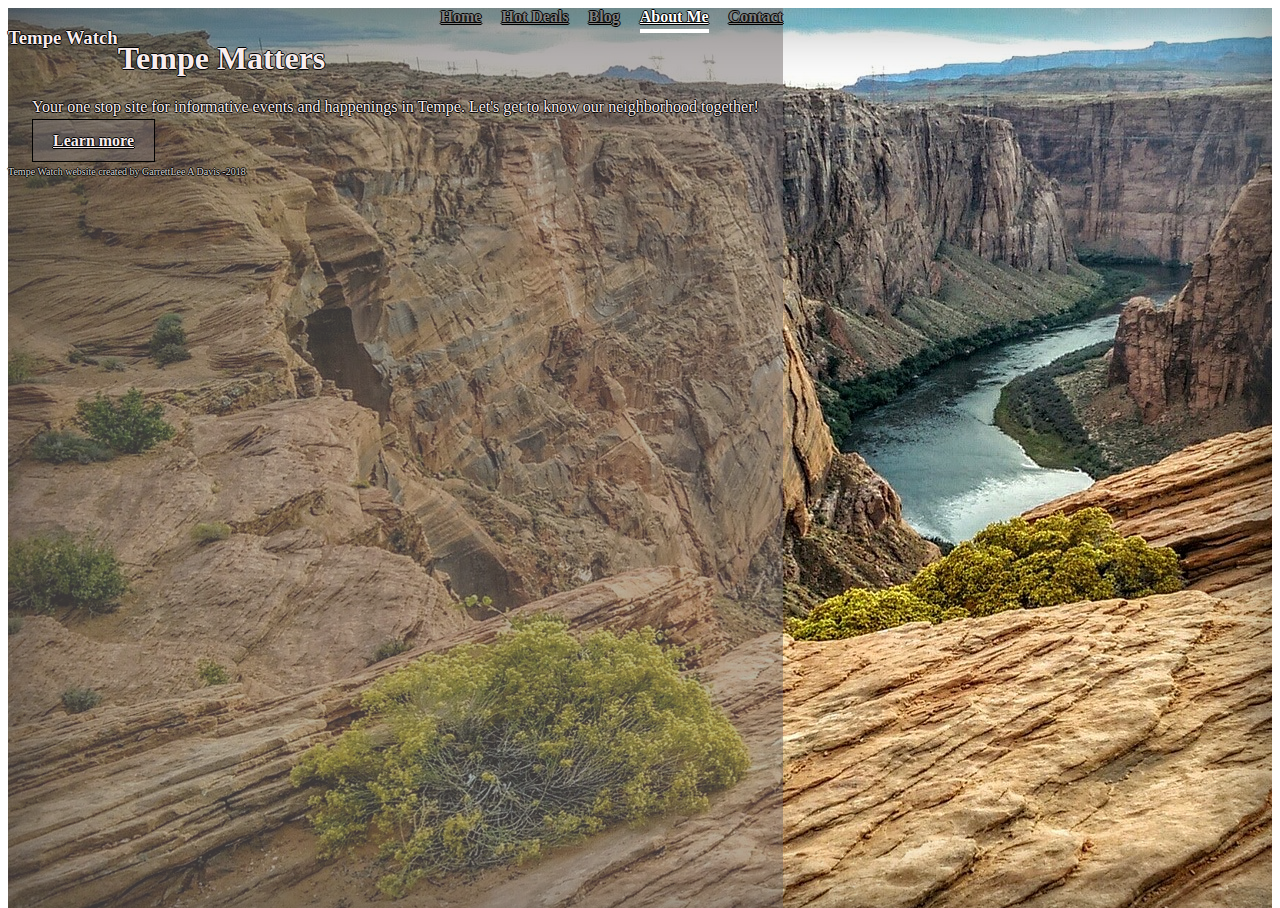
==== aboutMe.html @ bd41336f "initialize" ====
<!DOCTYPE html>
<html lang="en"><head>
    <meta charset="utf-8">
    <meta name="viewport" content="width=device-width, initial-scale=1, shrink-to-fit=no">
    <meta name="description" content="">
    <meta name="author" content="">
    <link rel="shortcut icon" href="http://sstatic.net/so/favicon.ico">

    <title>Tempe Watch</title>

    <!-- Bootstrap core CSS -->
    <link rel="stylesheet" href="https://stackpath.bootstrapcdn.com/bootstrap/4.1.1/css/bootstrap.min.css" integrity="sha384-WskhaSGFgHYWDcbwN70/dfYBj47jz9qbsMId/iRN3ewGhXQFZCSftd1LZCfmhktB"
        crossorigin="anonymous">
    <!-- Custom styles for this template -->
    <link href="assets/css/cover.css" rel="stylesheet">
    <style>
      #body {
  background: url("assets/images/coloradoRiver.jpg");
}
    </style>
  </head>

  <body id="body" class="text-center"><div id="i4c-draggable-container" style="position: fixed; z-index: 1499; width: 0px; height: 0px;"><div data-reactroot="" class="resolved" style="all: initial;"></div></div>

    <div class="container d-flex w-100 h-100 p-3 mx-auto flex-column" id="panel">
      <header class="masthead mb-auto">
        <div class="inner">
          <h3 class="masthead-brand">Tempe Watch</h3>
          <nav class="nav nav-masthead justify-content-center">
            <a class="nav-link" href="index.html">Home</a>
            <a class="nav-link" href="hotDeals.html">Hot Deals</a>
            <a class="nav-link" href="blog.html">Blog</a>
            <a class="nav-link active" href="aboutMe.html">About Me</a>
            <a class="nav-link" href="contact.html">Contact</a>
          </nav>
        </div>
      </header>

      <main role="main" class="inner cover ">
        <h1 class="cover-heading">Tempe Matters</h1>
        <p class="lead">Your one stop site for informative events and happenings in Tempe. Let's get to know our neighborhood together!</p>
        <p class="lead">
          <a href="#" class="btn btn-lg btn-secondary">Learn more</a>
        </p>
      </main>

      <footer class="mastfoot mt-auto">
        <div class="inner">
          <p>Tempe Watch website created by GarrettLee A Davis -2018</p>
        </div>
      </footer>
    </div>


    <!-- Bootstrap core JavaScript
    ================================================== -->
    <!-- Placed at the end of the document so the pages load faster -->
    <script src="https://code.jquery.com/jquery-3.3.1.slim.min.js" integrity="sha384-q8i/X+965DzO0rT7abK41JStQIAqVgRVzpbzo5smXKp4YfRvH+8abtTE1Pi6jizo" crossorigin="anonymous"></script>
<script src="https://cdnjs.cloudflare.com/ajax/libs/popper.js/1.14.3/umd/popper.min.js" integrity="sha384-ZMP7rVo3mIykV+2+9J3UJ46jBk0WLaUAdn689aCwoqbBJiSnjAK/l8WvCWPIPm49" crossorigin="anonymous"></script>
<script src="https://stackpath.bootstrapcdn.com/bootstrap/4.1.1/js/bootstrap.min.js" integrity="sha384-smHYKdLADwkXOn1EmN1qk/HfnUcbVRZyYmZ4qpPea6sjB/pTJ0euyQp0Mk8ck+5T" crossorigin="anonymous"></script>

  

<div id="i4c-dialogs-container"></div></body></html>
---- assets/css/cover.css ----
/*
 * Globals
 */

/* Links */
a,
a:focus,
a:hover {
  color: black;
}

/* Custom default button */
.btn-secondary,
.btn-secondary:hover,
.btn-secondary:focus {
  color: rgb(248, 237, 237);
  text-shadow: none; /* Prevent inheritance from `body` */
  background-color: rgba(114, 107, 107, 0.507);
  border: .05rem solid rgb(0, 0, 0);
  text-shadow: -1px 0 black, 0 1px black, 1px 0 black, 0 -1px black;
}


/*
 * Base structure
 */

html,
body {
  height: 100%;
  background-color: rgb(255, 255, 255);
}

body {
  
  display: -ms-flexbox;
  display: flex;
  color: rgb(0, 0, 0);
 
  box-shadow: inset 0 0 5rem rgba(0, 0, 0, .5);
}

.cover-container {
  max-width: 42em;
}


/*
 * Header
 */
.masthead {
  margin-bottom: 2rem;
  
}

.masthead-brand {
  margin-bottom: 0;
}

.nav-masthead .nav-link {
  padding: .25rem 0;
  font-weight: 700;
  color: rgba(255, 255, 255, .5);
  background-color: transparent;
  border-bottom: .25rem solid transparent;
}

.nav-masthead .nav-link:hover,
.nav-masthead .nav-link:focus {
  border-bottom-color: rgba(255, 255, 255, .25);
}

.nav-masthead .nav-link + .nav-link {
  margin-left: 1rem;
}

.nav-masthead .active {
  color: #fff;
  border-bottom-color: #fff;
}

@media (min-width: 48em) {
  .masthead-brand {
    float: left;
  }
  .nav-masthead {
    float: right;
  }
}


/*
 * Cover
 */
.cover {
  padding: 0 1.5rem;
}
.cover .btn-lg {
  padding: .75rem 1.25rem;
  font-weight: 700;
}


/*
 * Footer
 */
.mastfoot {
  font-size: 10px;
  color: rgba(255, 255, 255, 0.849);
}
#panel{
  color: rgb(248, 237, 237);
  text-shadow: -1px 0 black, 0 1px black, 1px 0 black, 0 -1px black;
  background-color: rgba(114, 107, 107, 0.507);
  

}
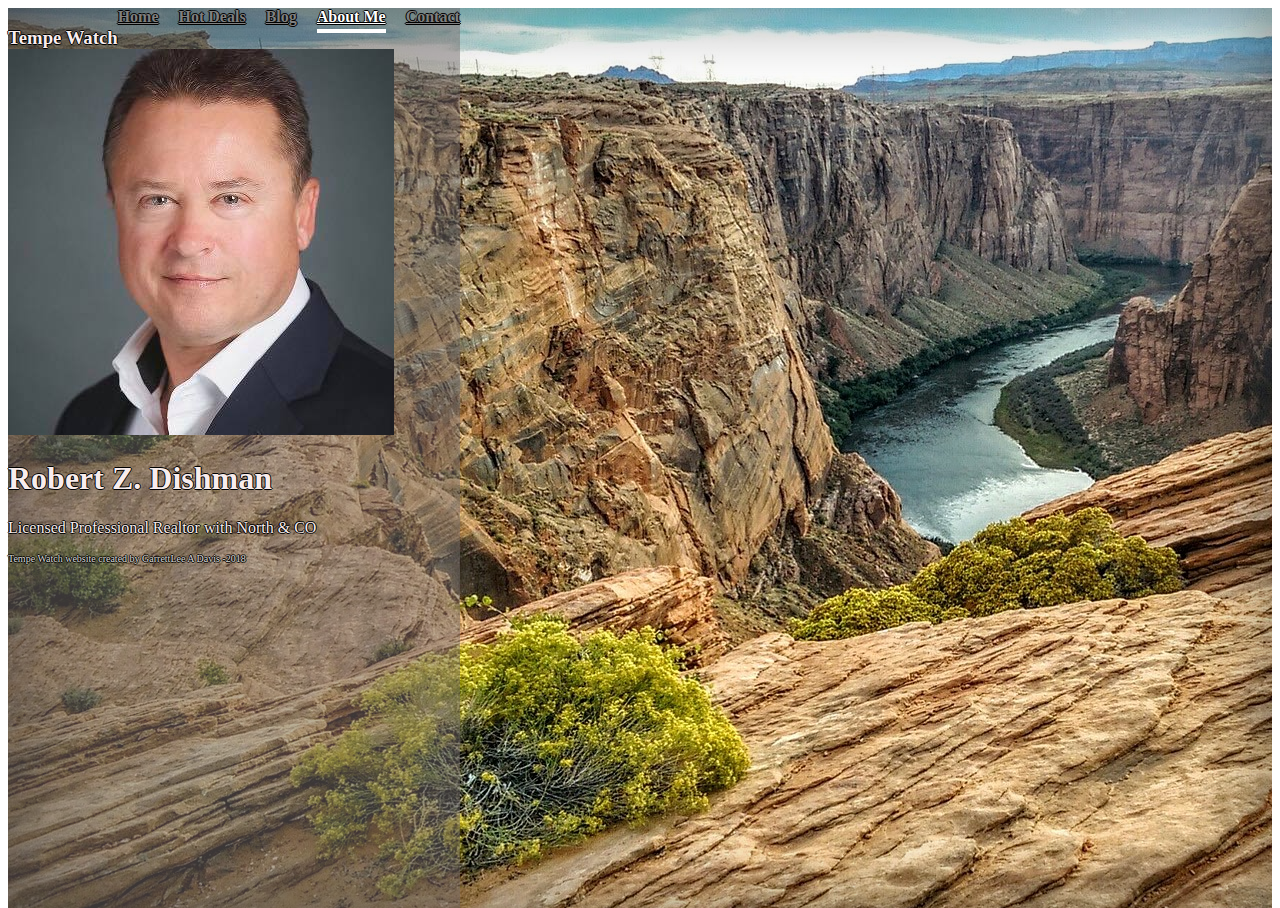
==== commit 21f2f9d9: "gd" ====
--- a/aboutMe.html
+++ b/aboutMe.html
@@ -35,14 +35,16 @@
           </nav>
         </div>
       </header>
-
-      <main role="main" class="inner cover ">
-        <h1 class="cover-heading">Tempe Matters</h1>
-        <p class="lead">Your one stop site for informative events and happenings in Tempe. Let's get to know our neighborhood together!</p>
-        <p class="lead">
-          <a href="#" class="btn btn-lg btn-secondary">Learn more</a>
+<div class="row">
+      <div class="card rounded-circle" style="width: 18rem;">
+        <img class="card-img-top rounded-circle" src="assets/images/robert.jpg" alt="Card image cap">
+      </div>
+      <div class="mx-4 my-4"><h1>Robert Z. Dishman</h1>
+        <p>
+          Licensed Professional Realtor with North &amp; CO
         </p>
-      </main>
+      </div>
+    </div>
 
       <footer class="mastfoot mt-auto">
         <div class="inner">
@@ -61,4 +63,6 @@
 
   
 
-<div id="i4c-dialogs-container"></div></body></html>+<div id="i4c-dialogs-container"></div>
+</body>
+</html>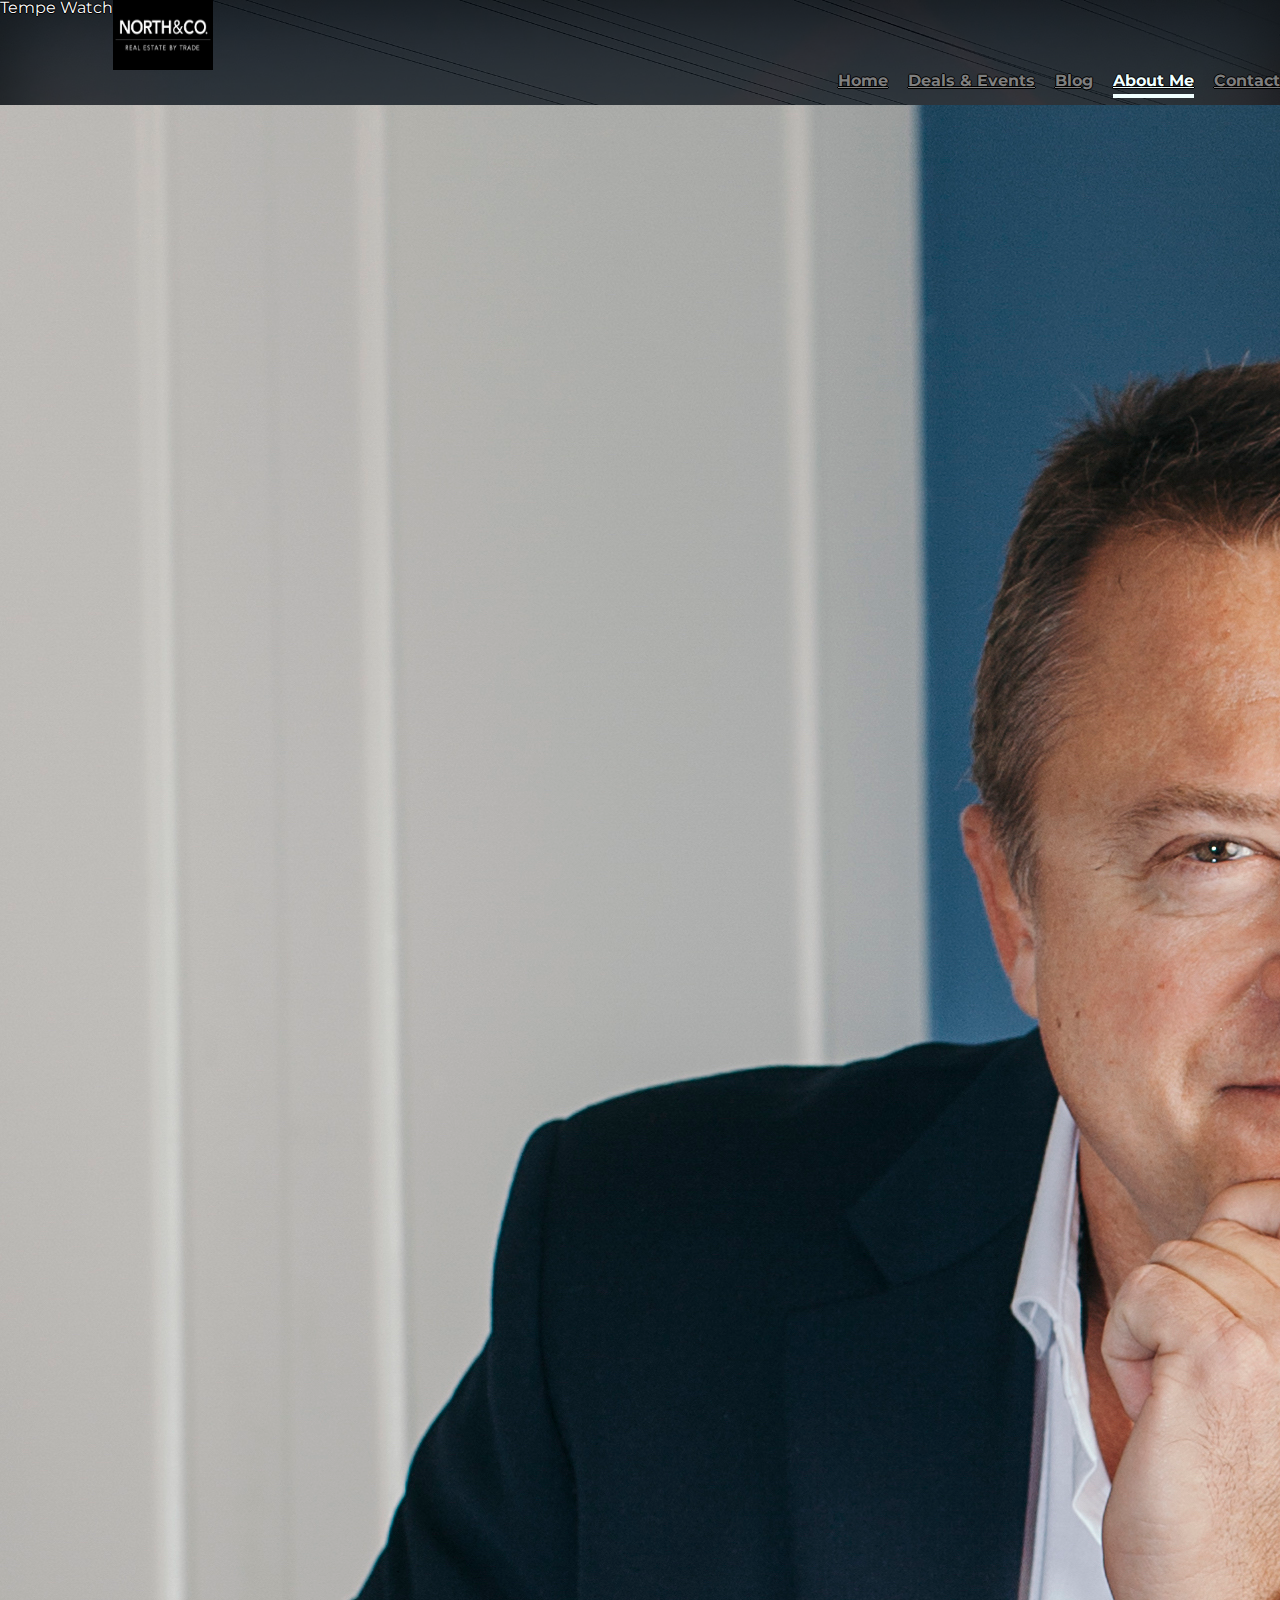
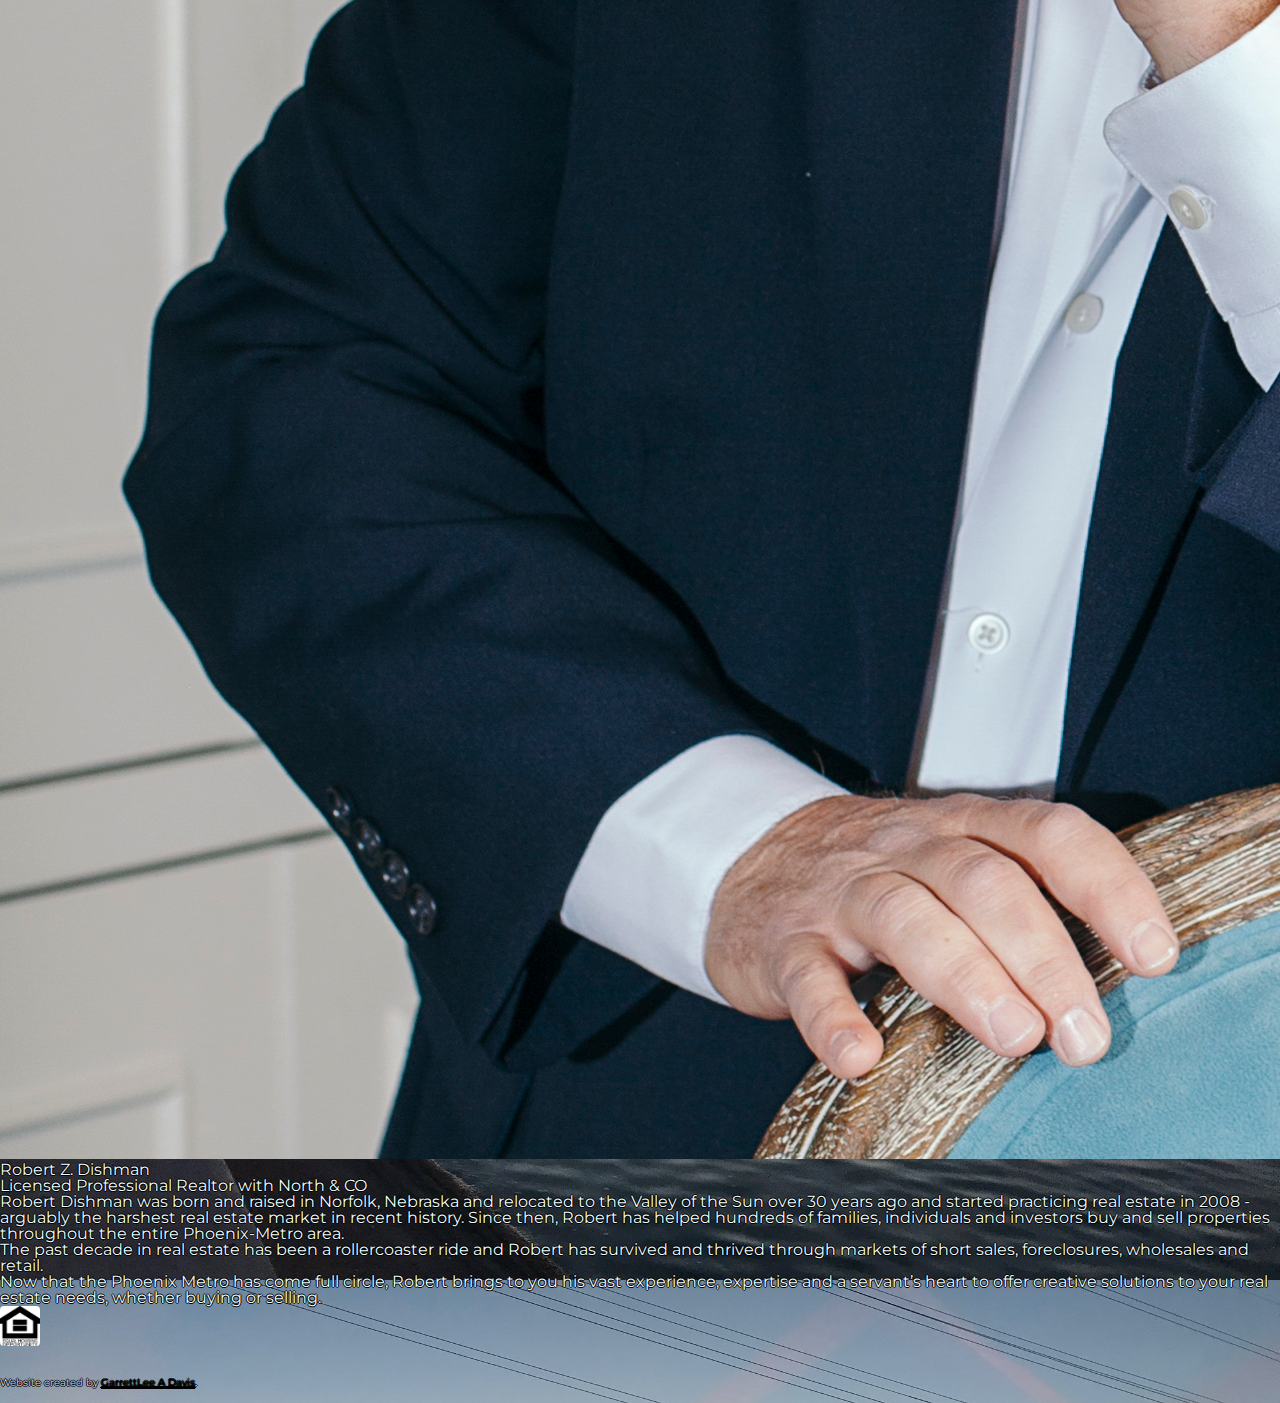
==== commit 52594500: "gd" ====
--- a/aboutMe.html
+++ b/aboutMe.html
@@ -1,68 +1,106 @@
 <!DOCTYPE html>
-<html lang="en"><head>
-    <meta charset="utf-8">
-    <meta name="viewport" content="width=device-width, initial-scale=1, shrink-to-fit=no">
-    <meta name="description" content="">
-    <meta name="author" content="">
-    <link rel="shortcut icon" href="http://sstatic.net/so/favicon.ico">
+<html lang="en">
 
-    <title>Tempe Watch</title>
+<head>
+  <meta charset="utf-8">
+  <meta name="viewport" content="width=device-width, initial-scale=1, shrink-to-fit=no">
+  <meta name="description" content="">
+  <meta name="author" content="">
+  <link rel="shortcut icon" href="http://sstatic.net/so/favicon.ico">
 
-    <!-- Bootstrap core CSS -->
-    <link rel="stylesheet" href="https://stackpath.bootstrapcdn.com/bootstrap/4.1.1/css/bootstrap.min.css" integrity="sha384-WskhaSGFgHYWDcbwN70/dfYBj47jz9qbsMId/iRN3ewGhXQFZCSftd1LZCfmhktB"
-        crossorigin="anonymous">
-    <!-- Custom styles for this template -->
-    <link href="assets/css/cover.css" rel="stylesheet">
-    <style>
-      #body {
-  background: url("assets/images/coloradoRiver.jpg");
-}
-    </style>
-  </head>
+  <title>Tempe Watch</title>
+  <link href="assets/css/reset.css" rel="stylesheet">
+  <!-- Bootstrap core CSS -->
+  <link rel="stylesheet" href="https://stackpath.bootstrapcdn.com/bootstrap/4.1.1/css/bootstrap.min.css" integrity="sha384-WskhaSGFgHYWDcbwN70/dfYBj47jz9qbsMId/iRN3ewGhXQFZCSftd1LZCfmhktB"
+    crossorigin="anonymous">
+    <link href="https://fonts.googleapis.com/css?family=Montserrat" rel="stylesheet">
 
-  <body id="body" class="text-center"><div id="i4c-draggable-container" style="position: fixed; z-index: 1499; width: 0px; height: 0px;"><div data-reactroot="" class="resolved" style="all: initial;"></div></div>
+  <!-- Custom styles for this template -->
+  <link href="assets/css/cover.css" rel="stylesheet">
+  <style>
+    #body {
+      background: url("assets/images/img_3000.jpg");
+      background-color: black;
+      background-size: cover;
+    }
+  </style>
+</head>
 
-    <div class="container d-flex w-100 h-100 p-3 mx-auto flex-column" id="panel">
-      <header class="masthead mb-auto">
-        <div class="inner">
-          <h3 class="masthead-brand">Tempe Watch</h3>
-          <nav class="nav nav-masthead justify-content-center">
-            <a class="nav-link" href="index.html">Home</a>
-            <a class="nav-link" href="hotDeals.html">Hot Deals</a>
-            <a class="nav-link" href="blog.html">Blog</a>
-            <a class="nav-link active" href="aboutMe.html">About Me</a>
-            <a class="nav-link" href="contact.html">Contact</a>
-          </nav>
+<body id="body" class="text-center">
+  <div id="i4c-draggable-container" style="position: fixed; z-index: 1499; width: 0px; height: 0px;">
+    <div data-reactroot="" class="resolved" style="all: initial;"></div>
+  </div>
+
+  <div class="container d-flex w-100 h-100 p-3 mx-auto flex-column" id="panel">
+    <header class="masthead mb-auto">
+      <div class="inner container-fluid">
+        <div class="row">
+          <img id="logo" src="assets/images/Logos/logo.jpg" style="width: 100px; height: 70px;" />
+          <h3 class="masthead-brand col-lg-1">Tempe Watch</h3>
+
+          <div class="col-lg-9" id="bar">
+            <nav class="nav nav-masthead">
+              <a class="nav-link" href="index.html">Home</a>
+              <a class="nav-link" href="hotDeals.html">Deals &amp; Events</a>
+              <a class="nav-link" href="blog.html">Blog</a>
+              <a class="nav-link active" href="aboutMe.html">About Me</a>
+              <a class="nav-link" href="contact.html">Contact</a>
+            </nav>
+          </div>
         </div>
-      </header>
-<div class="row">
-      <div class="card rounded-circle" style="width: 18rem;">
-        <img class="card-img-top rounded-circle" src="assets/images/robert.jpg" alt="Card image cap">
       </div>
-      <div class="mx-4 my-4"><h1>Robert Z. Dishman</h1>
-        <p>
-          Licensed Professional Realtor with North &amp; CO
-        </p>
+    </header>
+    <div class="container" id="bio">
+      <div class="row">
+        <div class="rounded-circle" style="width: 18rem;">
+          <img class=" card card-img-top rounded-circle" src="assets/images/robert.jpg" alt="Card image cap">
+        </div>
+        <div class="col-lg-8">
+          <h1>Robert Z. Dishman</h1>
+          <p>
+            Licensed Professional Realtor with North &amp; CO
+          </p>
+          <p>Robert Dishman was born and raised in Norfolk, Nebraska and relocated to the Valley of the Sun over 30 years ago
+            and started practicing real estate in 2008 - arguably the harshest real estate market in recent history. Since
+            then, Robert has helped hundreds of families, individuals and investors buy and sell properties throughout the
+            entire Phoenix-Metro area.
+          </p>
+          <p>The past decade in real estate has been a rollercoaster ride and Robert has survived and thrived through markets
+            of short sales, foreclosures, wholesales and retail. </p>
+          <p>Now that the Phoenix Metro has come full circle, Robert brings to you his vast experience, expertise and a servant’s
+            heart to offer creative solutions to your real estate needs, whether buying or selling.</p>
+        </div>
       </div>
     </div>
 
-      <footer class="mastfoot mt-auto">
+    <footer class="mastfoot mt-auto">
         <div class="inner">
-          <p>Tempe Watch website created by GarrettLee A Davis -2018</p>
+            
+          <div class="row justify-content-center">
+              <img  id="equal" src="assets/images/equal.jpg"/>  
+          <p>Website created by
+  
+            <a href="https://dtechdev.com">GarrettLee A Davis</a>.</p>
+            </div>
         </div>
       </footer>
-    </div>
+  </div>
 
 
-    <!-- Bootstrap core JavaScript
+  <!-- Bootstrap core JavaScript
     ================================================== -->
-    <!-- Placed at the end of the document so the pages load faster -->
-    <script src="https://code.jquery.com/jquery-3.3.1.slim.min.js" integrity="sha384-q8i/X+965DzO0rT7abK41JStQIAqVgRVzpbzo5smXKp4YfRvH+8abtTE1Pi6jizo" crossorigin="anonymous"></script>
-<script src="https://cdnjs.cloudflare.com/ajax/libs/popper.js/1.14.3/umd/popper.min.js" integrity="sha384-ZMP7rVo3mIykV+2+9J3UJ46jBk0WLaUAdn689aCwoqbBJiSnjAK/l8WvCWPIPm49" crossorigin="anonymous"></script>
-<script src="https://stackpath.bootstrapcdn.com/bootstrap/4.1.1/js/bootstrap.min.js" integrity="sha384-smHYKdLADwkXOn1EmN1qk/HfnUcbVRZyYmZ4qpPea6sjB/pTJ0euyQp0Mk8ck+5T" crossorigin="anonymous"></script>
+  <!-- Placed at the end of the document so the pages load faster -->
+  <script src="https://code.jquery.com/jquery-3.3.1.slim.min.js" integrity="sha384-q8i/X+965DzO0rT7abK41JStQIAqVgRVzpbzo5smXKp4YfRvH+8abtTE1Pi6jizo"
+    crossorigin="anonymous"></script>
+  <script src="https://cdnjs.cloudflare.com/ajax/libs/popper.js/1.14.3/umd/popper.min.js" integrity="sha384-ZMP7rVo3mIykV+2+9J3UJ46jBk0WLaUAdn689aCwoqbBJiSnjAK/l8WvCWPIPm49"
+    crossorigin="anonymous"></script>
+  <script src="https://stackpath.bootstrapcdn.com/bootstrap/4.1.1/js/bootstrap.min.js" integrity="sha384-smHYKdLADwkXOn1EmN1qk/HfnUcbVRZyYmZ4qpPea6sjB/pTJ0euyQp0Mk8ck+5T"
+    crossorigin="anonymous"></script>
 
-  
 
-<div id="i4c-dialogs-container"></div>
+
+  <div id="i4c-dialogs-container"></div>
+
 </body>
+
 </html>--- a/assets/css/cover.css
+++ b/assets/css/cover.css
@@ -3,6 +3,7 @@
  */
 
 /* Links */
+
 a,
 a:focus,
 a:hover {
@@ -10,16 +11,23 @@
 }
 
 /* Custom default button */
+
 .btn-secondary,
 .btn-secondary:hover,
 .btn-secondary:focus {
-  color: rgb(248, 237, 237);
-  text-shadow: none; /* Prevent inheritance from `body` */
-  background-color: rgba(114, 107, 107, 0.507);
+  color: azure;
+  text-shadow: none;
+  /* Prevent inheritance from `body` */
+  background-color: rgba(29, 105, 192, 0.685);
   border: .05rem solid rgb(0, 0, 0);
   text-shadow: -1px 0 black, 0 1px black, 1px 0 black, 0 -1px black;
-}
-
+  font-size: 50px;
+  margin: 20px;
+}
+
+#bio {
+  color: azure;
+}
 
 /*
  * Base structure
@@ -28,15 +36,15 @@
 html,
 body {
   height: 100%;
-  background-color: rgb(255, 255, 255);
+  font-family: 'Montserrat', sans-serif;
+
 }
 
 body {
-  
   display: -ms-flexbox;
   display: flex;
   color: rgb(0, 0, 0);
- 
+  text-shadow: -1px 0 black, 0 1px black, 1px 0 black, 0 -1px black;
   box-shadow: inset 0 0 5rem rgba(0, 0, 0, .5);
 }
 
@@ -44,13 +52,12 @@
   max-width: 42em;
 }
 
-
 /*
  * Header
  */
+
 .masthead {
   margin-bottom: 2rem;
-  
 }
 
 .masthead-brand {
@@ -70,13 +77,13 @@
   border-bottom-color: rgba(255, 255, 255, .25);
 }
 
-.nav-masthead .nav-link + .nav-link {
+.nav-masthead .nav-link+.nav-link {
   margin-left: 1rem;
 }
 
 .nav-masthead .active {
-  color: #fff;
-  border-bottom-color: #fff;
+  color: azure;
+  border-bottom-color: azure;
 }
 
 @media (min-width: 48em) {
@@ -88,30 +95,144 @@
   }
 }
 
-
 /*
  * Cover
  */
+
 .cover {
   padding: 0 1.5rem;
 }
+
 .cover .btn-lg {
   padding: .75rem 1.25rem;
   font-weight: 700;
 }
 
-
 /*
  * Footer
  */
+
 .mastfoot {
   font-size: 10px;
+  line-height: 40px;
   color: rgba(255, 255, 255, 0.849);
 }
-#panel{
-  color: rgb(248, 237, 237);
-  text-shadow: -1px 0 black, 0 1px black, 1px 0 black, 0 -1px black;
-  background-color: rgba(114, 107, 107, 0.507);
-  
-
-}+
+#panel {
+  color: rgb(252, 252, 252);
+  background-color: rgba(0, 0, 0, 0.671);
+  height: 100%;
+}
+
+/* youtube video */
+
+iframe {
+  height: 320px;
+  width: 600px;
+}
+
+#youtube {
+  text-shadow: none;
+  background-color: rgba(240, 248, 255, 0.795);
+  
+  
+  border-top: 0px;
+  padding: 0px;
+  margin: 0px;
+  font-size: 100px;
+  color: rgb(204, 23, 23);
+  
+  border-radius: 20px;
+  
+  
+  
+  line-height: 80px;
+  width: 75px;
+  
+    
+}
+#date {
+  text-align: left;
+}
+#desc {
+  border-style: solid;
+  border-width: 2px;
+  border-color: rgba(240, 248, 255, 0.418);
+  text-align: left;
+  background-color: rgba(0, 0, 0, 0.514);
+  border-radius: 10px;
+  padding: 5px;
+}
+#equal {
+  height:40px;
+  width: 40px;
+  margin-right: 10px;
+  border-radius: 10%;
+}
+
+/* mobile settings */
+
+@media only screen and (max-width: 768px) {
+  .video-container {
+    position: relative;
+    padding-bottom: 56.25%;
+    padding-top: 30px;
+    height: 0;
+    overflow: hidden;
+  }
+  .video-container,
+  .video-container object,
+  .video-container embed {
+    position: absolute;
+    top: 0;
+    left: 0;
+    width: 100%;
+    height: 100%;
+  }
+  iframe {
+    height: 150px;
+    width: 250px;
+  }
+  #contact {
+    font-size: 9px;
+  }
+  .card {
+    display: block;
+    margin-left: auto;
+    margin-right: auto;
+    width: 50%;
+    margin-top: 5%;
+    margin-bottom: 5%;
+  }
+}
+
+@media only screen and (max-width: 1024px) {
+  #logo {
+    display: block;
+    margin-left: auto;
+    margin-right: auto;
+    width: 50%;
+  }
+  #bar {
+    display: block;
+    margin-left: 0;
+    margin-right: 0;
+    width: 100%;
+  }
+  .nav-masthead{
+    
+    margin-left: auto;
+    margin-right: auto;
+    width: 80%;
+  }
+  .inner{
+    display: block;
+    margin-left: 0;
+    margin-right: 0;
+    width: 100%;
+  }
+  #panel{
+    background-color: rgba(0, 0, 0, 0.856);
+    height: fit-content!important;
+  }
+}
